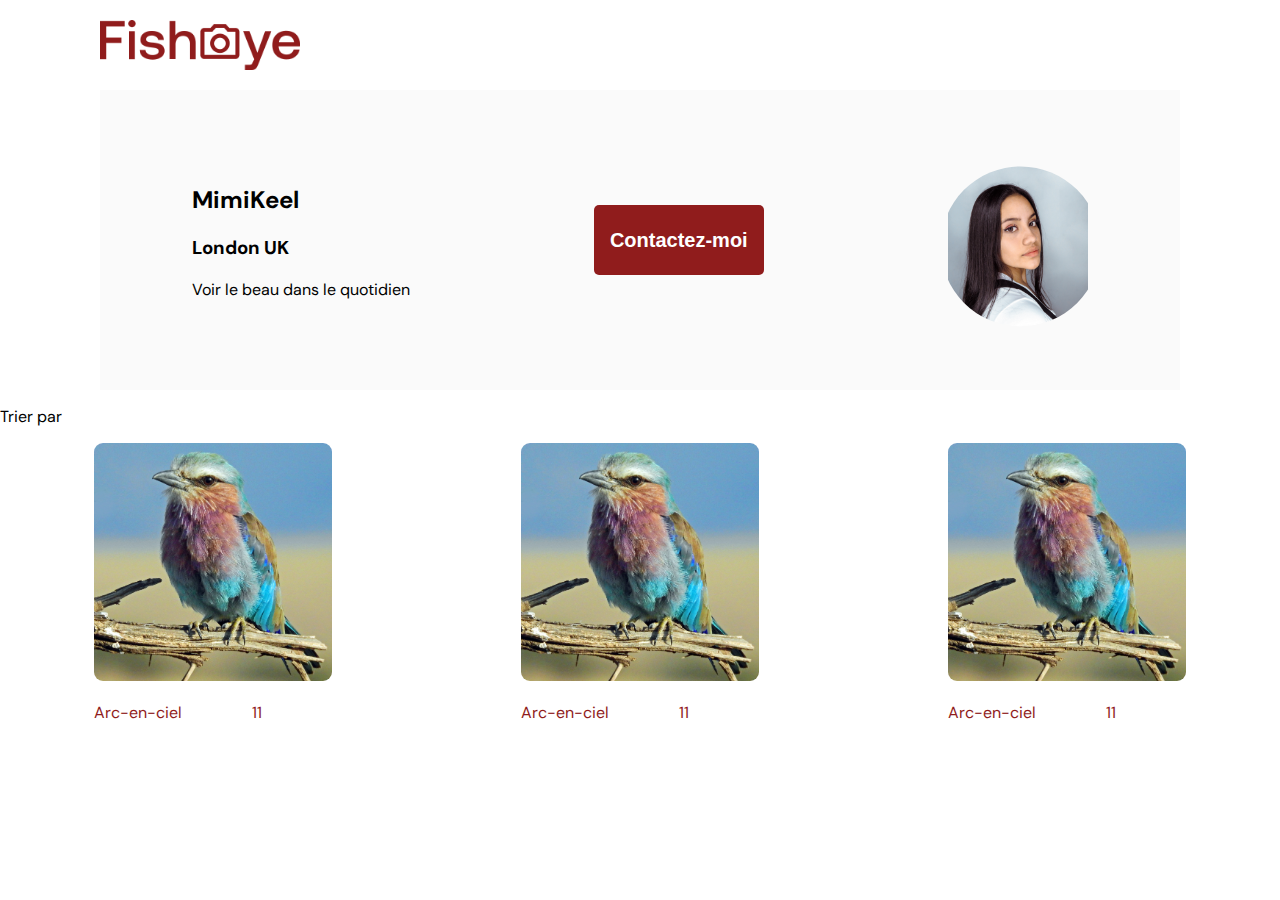
==== photographer.html @ 9581c691 "Photographer page - Artwork" ====
<!DOCTYPE html>
<html>
  <head>
    <link href="css/style.css" rel="stylesheet" type="text/css" />
    <meta charset="utf-8">
    <link rel="icon" type="image/png" href="assets/favicon.png">
    <link href="https://fonts.googleapis.com/css?family=DM+Sans&display=swap" rel="stylesheet">
    <title>Fisheye - photographe </title>
  </head>
  <body>
    <header>
      <img src="assets/images/logo.png" class="logo" />
    </header>
    <main id="main">
      <div class="photograph-header">
        <div>
          <h2>MimiKeel</h2>
          <h3>London UK</h3>
          <p>Voir le beau dans le quotidien</p>
        </div>
        
        <button class="contact_button" onclick="displayModal()">Contactez-moi</button>
        <img src="assets/photographers/MimiKeel.jpg">
      </div>
    </main>
    <div id="contact_modal">
			<div class="modal">
				<header>
          <h2>Contactez-moi</h2>
          <img src="assets/icons/close.svg" onclick="closeModal()" />
        </header>
				<form>
					<div>
						<label>Prénom</label>
						<input />
					</div>
          <button class="contact_button">Envoyer</button>
				</form>
			</div>
		</div>
    <p>Trier par</p>
    <section class="all-posts">
      <article class="artist-post">
        <img src="assets/photographers/Mimi/Animals_Rainbow.jpg">
        <div class="description">
          <p>Arc-en-ciel</p>
          <p>11</p><i></i>
        </div>
      </article>
      <article class="artist-post">
        <img src="assets/photographers/Mimi/Animals_Rainbow.jpg">
        <div class="description">
          <p>Arc-en-ciel</p>
          <p>11</p><i></i>
        </div>
      </article>
      <article class="artist-post">
        <img src="assets/photographers/Mimi/Animals_Rainbow.jpg">
        <div class="description">
          <p>Arc-en-ciel</p>
          <p>11</p><i></i>
        </div>
      </article>
    </section>

        <!-- tableau d'objet avec l'ensemble des donnees  -->
        <script src="data/photographers.js"></script>
        <!-- Factory -->
        <script src="scripts/factories/FactoryBuilder.js"></script>
        <!-- Models -->
        <script src="scripts/factories/models/PhotoArtwork.js"></script>
        <script src="scripts/factories/models/VideoArtwork.js"></script>
        <!-- Classe affichant les elements du dom -->
        <script src="scripts/factories/CardDOM.js"></script>
    <script src="scripts/pages/photographer.js"></script>
    <script src="scripts/utils/contactForm.js"></script>
  </body>
</html>
---- css/style.css ----
@import url("photographer.css");

body {
    font-family: "DM Sans", sans-serif;
    margin: 0;
}


header {
    display: flex;
    flex-direction: row;
    justify-content: space-between;
    align-items: center;
    height: 90px;
}

h1 {
    color: #901C1C;
    margin-right: 100px;
}

.logo {
    height: 50px;
    margin-left: 100px;
}

.photographer_section {
    display: grid;
    grid-template-columns: 1fr 1fr 1fr;
    gap: 70px;
    margin-top: 100px;
}

.photographer_section article {
    justify-self: center;
    display: flex;
    justify-content: center;
    align-items: center;
    flex-direction: column;
}

.photographer_section article h2 {
    color: #D3573C;
    font-size: 36px;
}

.photographer_section article img {
    height: 200px;
    width: 200px;
    clip-path: ellipse(93px 93px at 93px 100px);
    object-fit: cover;
}

.home_filters
{
    position: absolute;
    text-align: center;
    display: flex;
    justify-content: space-between;
    width: 40%;
    top: 22px;
    margin: auto;
    left: 27%;
}
.home_filters a
{
    color: #901C1C;
    border: 1px solid;
    border-radius: 33px;
    padding: 0px 14px;
    text-decoration: none;
    font-size: 11px;
}
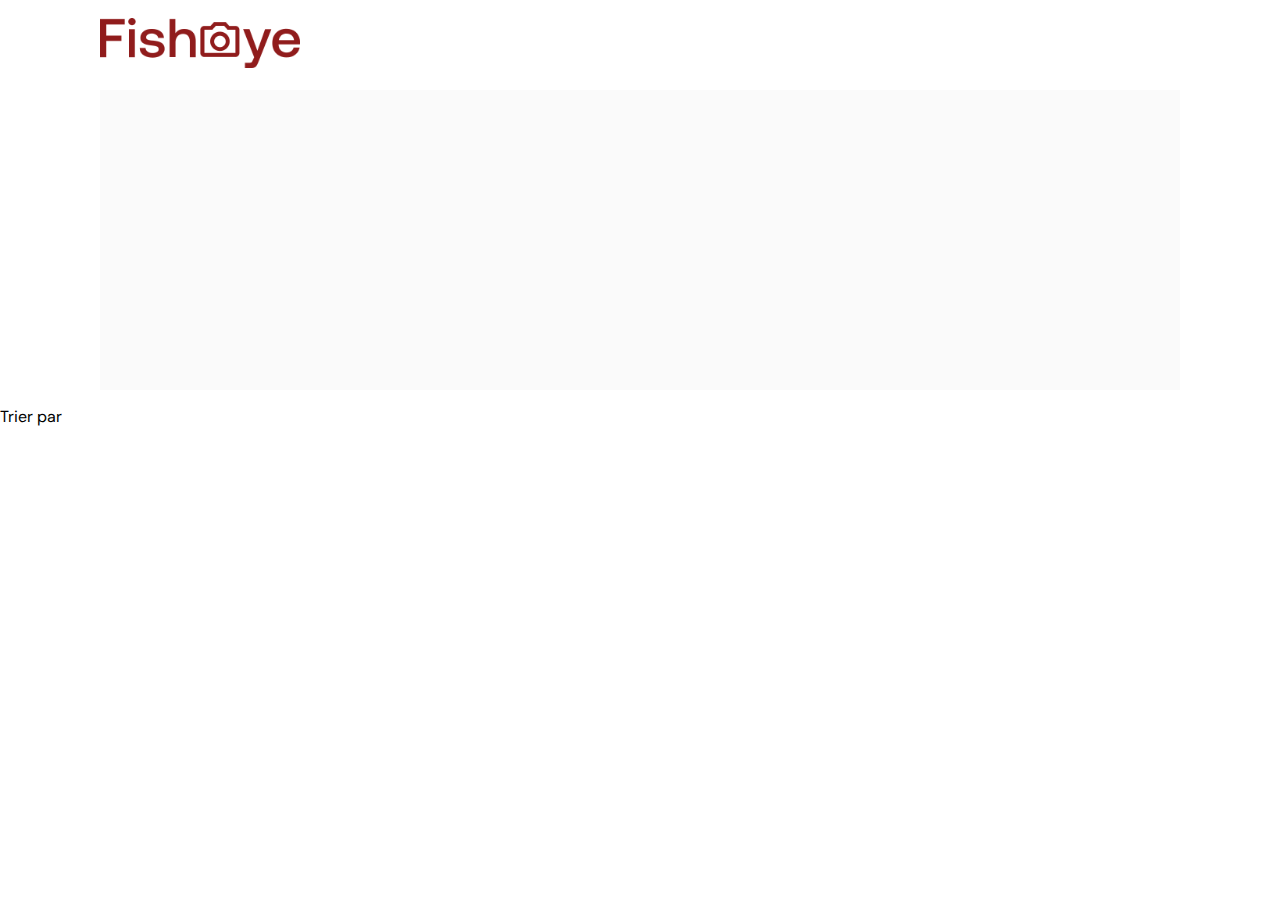
==== commit d9bdb4cd: "Home : style css & affichage dynamique page photographer" ====
--- a/photographer.html
+++ b/photographer.html
@@ -9,18 +9,19 @@
   </head>
   <body>
     <header>
-      <img src="assets/images/logo.png" class="logo" />
+      <a href="index.html"> <img src="assets/images/logo.png" class="logo" /></a>
     </header>
     <main id="main">
       <div class="photograph-header">
         <div>
+           <!--
           <h2>MimiKeel</h2>
           <h3>London UK</h3>
-          <p>Voir le beau dans le quotidien</p>
+          <p>Voir le beau dans le quotidien</p>-->
         </div>
         
-        <button class="contact_button" onclick="displayModal()">Contactez-moi</button>
-        <img src="assets/photographers/MimiKeel.jpg">
+        <!--<button class="contact_button" onclick="displayModal()">Contactez-moi</button>-->
+        <!--<img src="assets/photographers/MimiKeel.jpg">-->
       </div>
     </main>
     <div id="contact_modal">
@@ -40,6 +41,7 @@
 		</div>
     <p>Trier par</p>
     <section class="all-posts">
+      <!--
       <article class="artist-post">
         <img src="assets/photographers/Mimi/Animals_Rainbow.jpg">
         <div class="description">
@@ -60,7 +62,7 @@
           <p>Arc-en-ciel</p>
           <p>11</p><i></i>
         </div>
-      </article>
+      </article>-->
     </section>
 
         <!-- tableau d'objet avec l'ensemble des donnees  -->
--- a/css/style.css
+++ b/css/style.css
@@ -13,7 +13,10 @@
     align-items: center;
     height: 90px;
 }
-
+a:visited, a{
+    text-decoration: none;
+    color:inherit;
+}
 h1 {
     color: #901C1C;
     margin-right: 100px;
@@ -44,10 +47,16 @@
     font-size: 36px;
 }
 
-.photographer_section article img {
+.photographer_section article img, .photographer_section article video {
     height: 200px;
     width: 200px;
     clip-path: ellipse(93px 93px at 93px 100px);
+    object-fit: cover;
+}
+.roundimage {
+    height: 200px;
+    width: 41%;
+    clip-path: ellipse(80px 80px at 95px 100px);
     object-fit: cover;
 }
 
@@ -71,4 +80,16 @@
     text-decoration: none;
     font-size: 11px;
 }
-
+article h2, article h3, article p{
+    margin: 3px auto;
+}
+article h2{
+    font-weight: 100;
+}
+article h3{
+    color: #901C1C;
+    font-weight: 200;
+}
+article p:last-child{
+    color: #9d9c9c;
+}
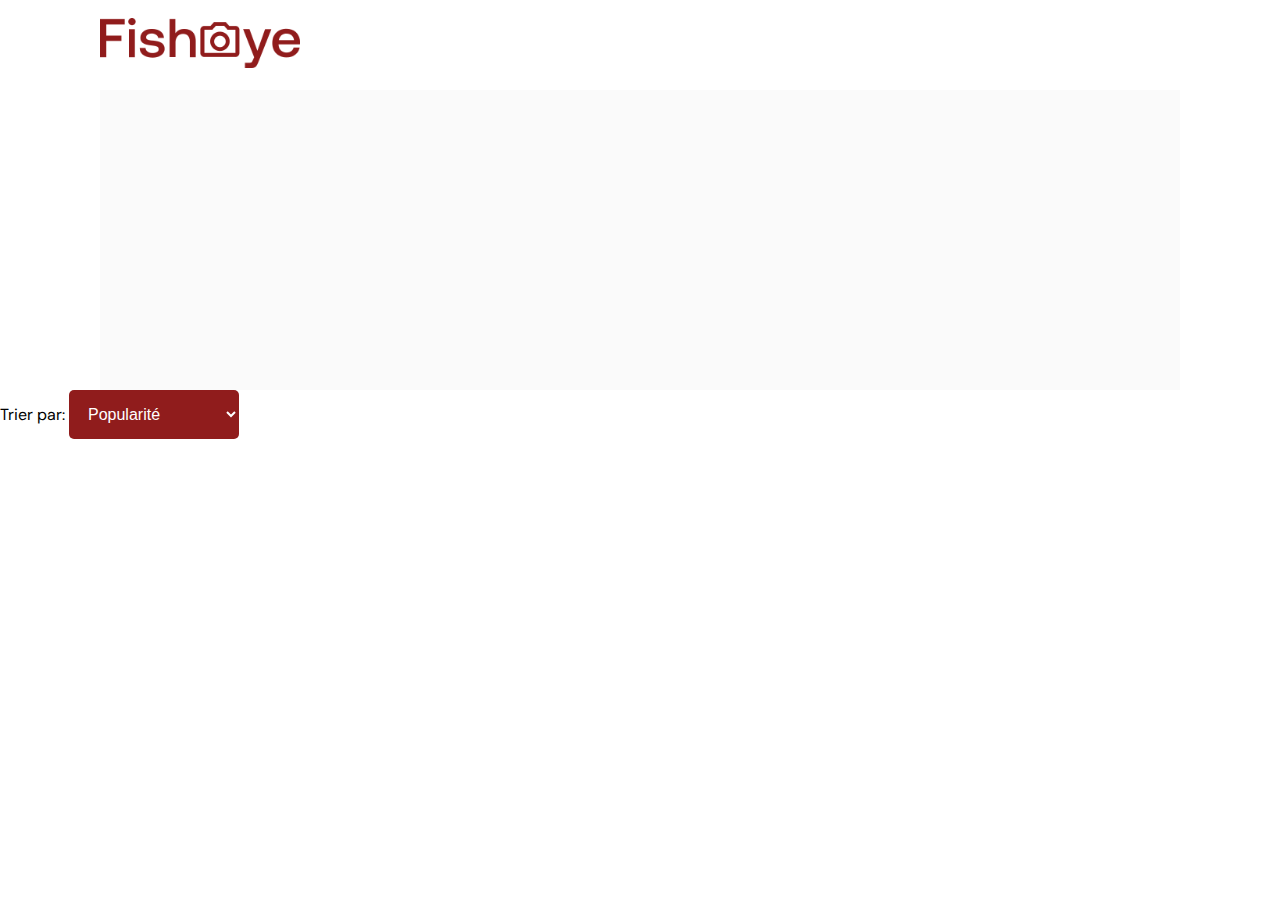
==== commit 95803876: "Tri des donnes images et videos" ====
--- a/photographer.html
+++ b/photographer.html
@@ -39,7 +39,16 @@
 				</form>
 			</div>
 		</div>
-    <p>Trier par</p>
+    <div class="sorting">
+      <label for="sorting-select">Trier par:</label>
+
+      <select name="pets" id="sorting-select">
+          <option value="popularite">Popularité</option>
+          <option value="date">Date</option>
+          <option value="Titre">Titre</option>
+      </select>
+    </div>
+
     <section class="all-posts">
       <!--
       <article class="artist-post">
--- a/css/style.css
+++ b/css/style.css
@@ -93,3 +93,21 @@
 article p:last-child{
     color: #9d9c9c;
 }
+
+
+/* Page photographer */
+
+.artist-post
+{
+    width: 30%;
+}
+select, option{
+    font-size: 16px;
+    color: white;
+    padding: 15px;
+    width: 170px;
+    border: none;
+    background-color: #901C1C;
+    border-radius: 5px;
+    cursor: pointer;
+}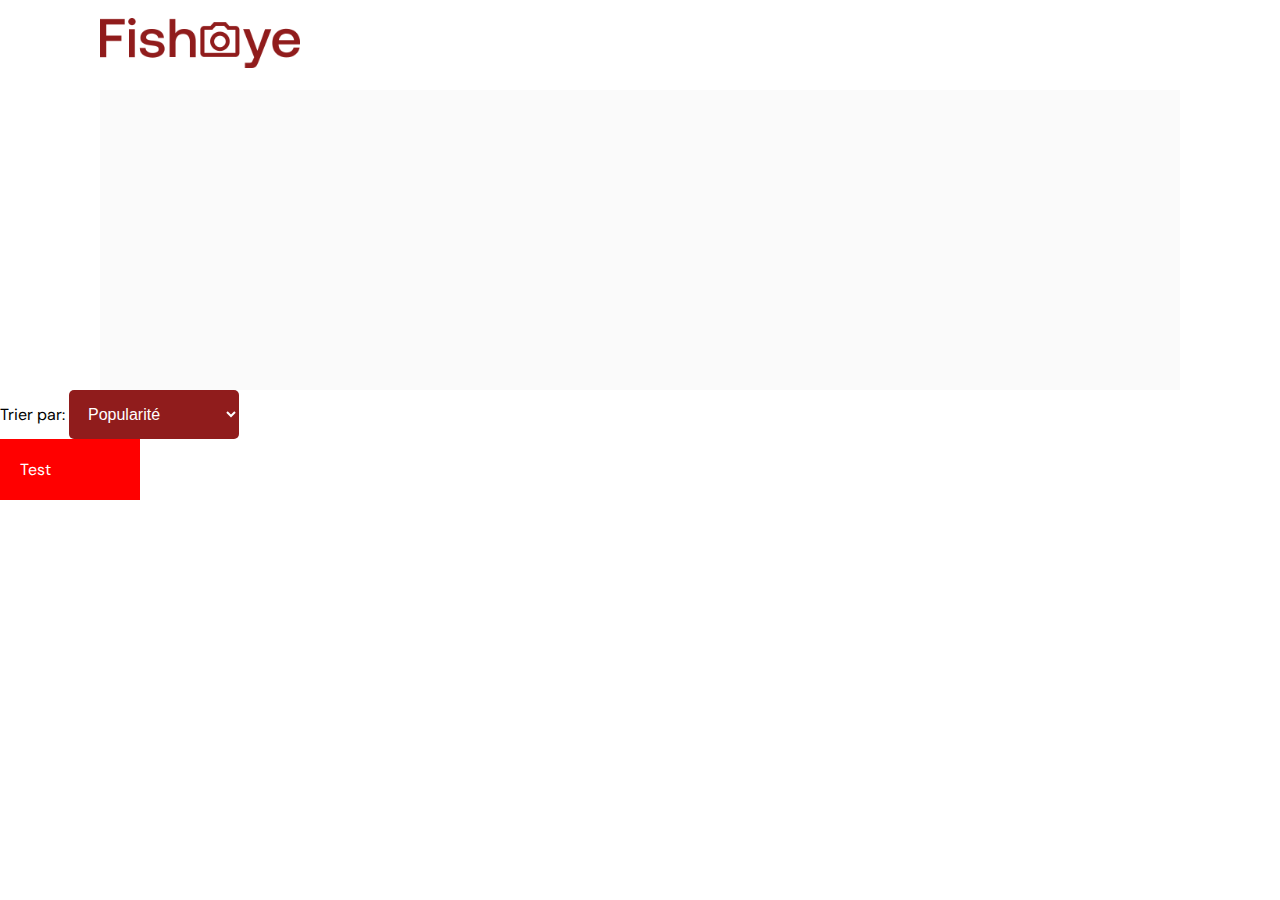
==== commit 7d18d2ee: "Tri des donnes images et videos" ====
--- a/photographer.html
+++ b/photographer.html
@@ -48,7 +48,7 @@
           <option value="Titre">Titre</option>
       </select>
     </div>
-
+<div id="test" style="background-color: red;padding: 20px;color: #fff;width: 100px;">Test</div>
     <section class="all-posts">
       <!--
       <article class="artist-post">
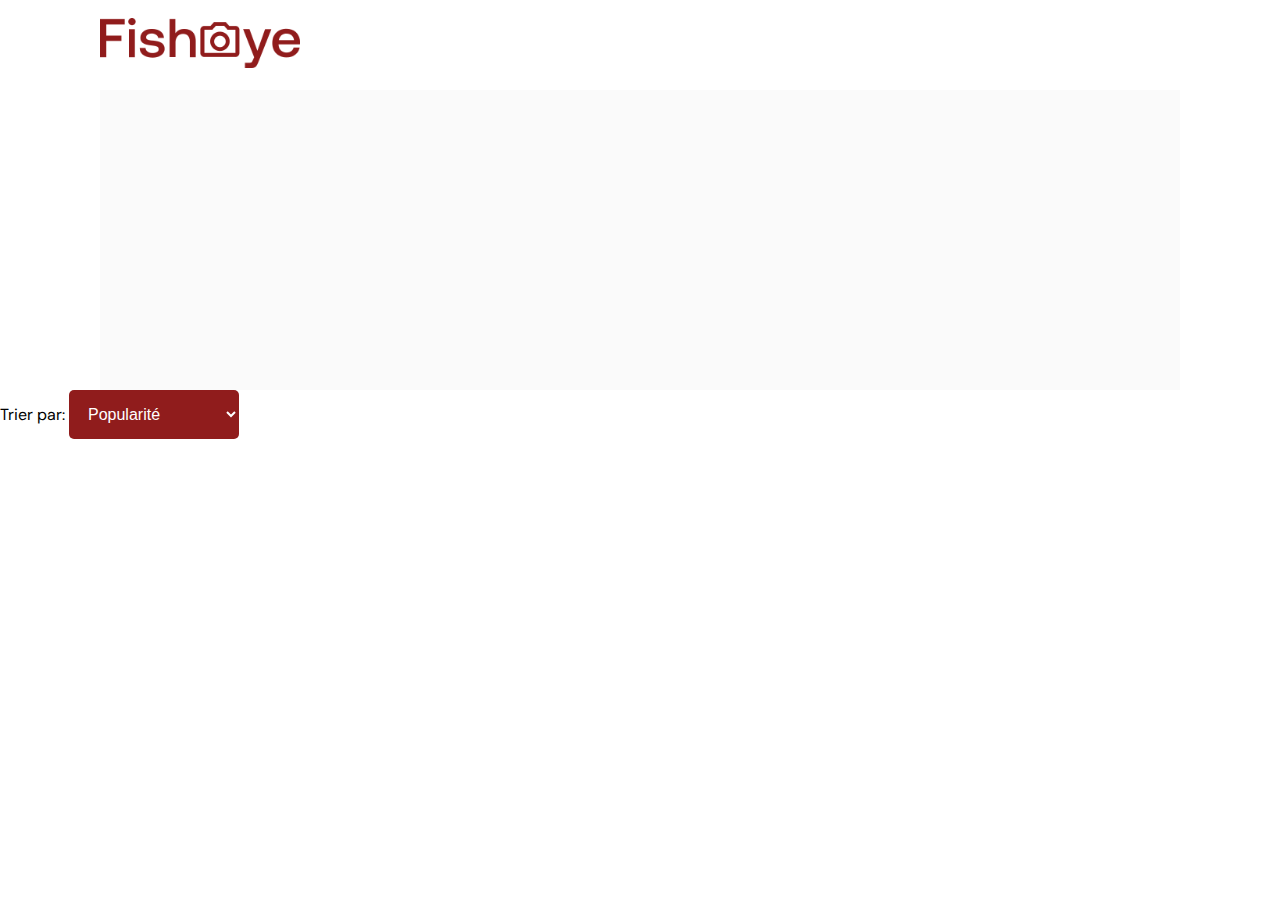
==== commit 36f02d3b: "Identation du code" ====
--- a/photographer.html
+++ b/photographer.html
@@ -45,10 +45,9 @@
       <select name="pets" id="sorting-select">
           <option value="popularite">Popularité</option>
           <option value="date">Date</option>
-          <option value="Titre">Titre</option>
+          <option value="titre">Titre</option>
       </select>
     </div>
-<div id="test" style="background-color: red;padding: 20px;color: #fff;width: 100px;">Test</div>
     <section class="all-posts">
       <!--
       <article class="artist-post">
